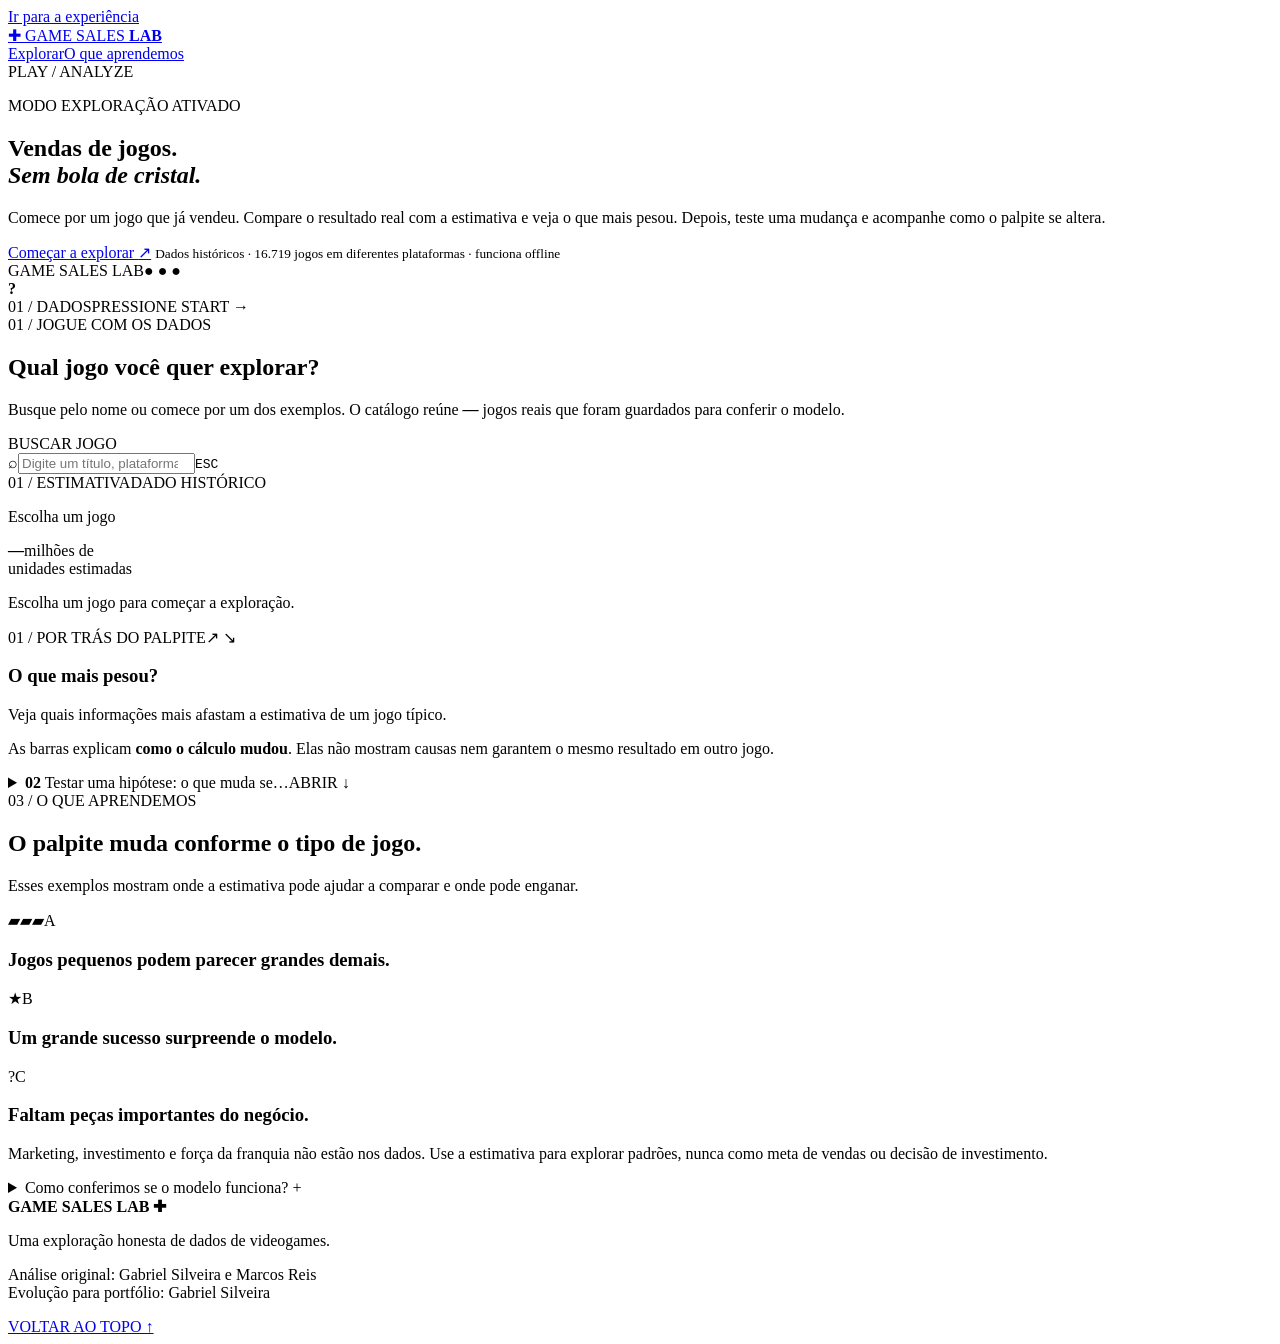
==== web/index.template.html @ 08819943 "Build game sales portfolio and offline demo" ====
<!doctype html>
<html lang="pt-BR">
<head>
  <meta charset="utf-8">
  <meta name="viewport" content="width=device-width, initial-scale=1">
  <meta name="theme-color" content="#101222">
  <title>Game Sales Lab — explore vendas de videogames</title>
  <meta name="description" content="Escolha um jogo, mude suas características e entenda o que um modelo histórico de vendas consegue — e não consegue — mostrar.">
  <style>/*__STYLE__*/</style>
</head>
<body>
  <a class="skip" href="#explorar">Ir para a experiência</a>
  <header class="topbar shell">
    <a class="brand" href="#inicio" aria-label="Game Sales Lab, início"><span class="brand-mark" aria-hidden="true">✚</span> GAME SALES <b>LAB</b></a>
    <nav aria-label="Navegação"><a href="#explorar">Explorar</a><a href="#aprendizados">O que aprendemos</a></nav>
    <span class="top-label">PLAY / ANALYZE</span>
  </header>

  <main>
    <section class="hero shell" id="inicio">
      <div class="hero-copy">
        <p class="eyebrow"><span class="blink" aria-hidden="true"></span> MODO EXPLORAÇÃO ATIVADO</p>
        <h1>Vendas de jogos.<br><em>Sem bola de cristal.</em></h1>
        <p>Comece por um jogo que já vendeu. Compare o resultado real com a estimativa e veja o que mais pesou. Depois, teste uma mudança e acompanhe como o palpite se altera.</p>
        <a class="cta" href="#explorar">Começar a explorar <span aria-hidden="true">↗</span></a>
        <small>Dados históricos · 16.719 jogos em diferentes plataformas · funciona offline</small>
      </div>
      <div class="arcade-art" aria-hidden="true"><div class="arcade-screen"><div class="screen-top"><span>GAME SALES LAB</span><span>● ● ●</span></div><div class="screen-pixels"><span class="pixel p1"></span><span class="pixel p2"></span><span class="pixel p3"></span><span class="pixel p4"></span><span class="pixel p5"></span><span class="pixel p6"></span><span class="pixel p7"></span><span class="pixel p8"></span><span class="pixel p9"></span><span class="pixel p10"></span><span class="pixel p11"></span><span class="pixel p12"></span><strong>?</strong></div><div class="screen-bottom"><span>01 / DADOS</span><span>PRESSIONE START →</span></div></div><div class="arcade-shadow"></div></div>
    </section>

    <section class="explore" id="explorar"><div class="shell explore-inner">
      <div class="section-heading"><span class="step">01 / JOGUE COM OS DADOS</span><h2>Qual jogo você quer explorar?</h2><p>Busque pelo nome ou comece por um dos exemplos. O catálogo reúne <strong id="catalog-count">—</strong> jogos reais que foram guardados para conferir o modelo.</p></div>

      <div class="search-block"><label for="game-search">BUSCAR JOGO</label><div class="search-input-wrap"><span aria-hidden="true">⌕</span><input id="game-search" type="search" autocomplete="off" placeholder="Digite um título, plataforma ou ano" aria-controls="search-results" aria-expanded="false"><kbd>ESC</kbd></div><div id="search-results" class="search-results" role="listbox" hidden></div><div id="quick-games" class="quick-games" aria-label="Jogos sugeridos"></div></div>

      <div class="play-grid">
        <div class="result-panel" aria-live="polite"><div class="panel-top"><span>01 / ESTIMATIVA</span><span class="status-light">DADO HISTÓRICO</span></div><p class="game-name" id="selected-title">Escolha um jogo</p><div class="big-number"><strong id="prediction">—</strong><span>milhões de<br>unidades estimadas</span></div><p class="result-copy" id="result-summary">Escolha um jogo para começar a exploração.</p><p class="scenario-story" id="scenario-story" hidden></p><div class="comparison" id="comparison" hidden><div class="bar-label"><span id="pred-caption">ESTIMATIVA</span><b id="pred-label">—</b></div><div class="track"><i id="pred-bar"></i></div><div class="bar-label"><span>VENDAS REAIS</span><b id="actual-label">—</b></div><div class="track real"><i id="actual-bar"></i></div></div><p class="context-note" id="result-warning" hidden></p></div>

        <div class="explain-panel"><div class="panel-top"><span id="explain-step">01 / POR TRÁS DO PALPITE</span><span aria-hidden="true">↗ ↘</span></div><h3 id="explain-title">O que mais pesou?</h3><p id="explain-intro">Veja quais informações mais afastam a estimativa de um jogo típico.</p><div id="drivers" class="drivers"></div><p class="explain-foot">As barras explicam <strong>como o cálculo mudou</strong>. Elas não mostram causas nem garantem o mesmo resultado em outro jogo.</p></div>
      </div>

      <details class="edit-panel" id="edit-details"><summary><span><b>02</b> Testar uma hipótese: o que muda se…</span><span class="summary-hint">ABRIR ↓</span></summary><div class="edit-inner"><p>Escolha uma variável e mude o valor. O resultado mostra quanto essa alteração deslocou a estimativa do jogo escolhido. Você pode mudar mais campos, mas uma variável por vez deixa a comparação mais fácil de entender.</p><form id="game-form"><div class="field-grid">
        <label>Ano de lançamento<input id="Year_of_Release" type="number" min="1970" max="2035" step="1" placeholder="Ex.: 2008"></label>
        <label>Plataforma<input id="Platform" list="list-Platform" autocomplete="off" placeholder="Ex.: Wii"><datalist id="list-Platform"></datalist></label>
        <label>Gênero<input id="Genre" list="list-Genre" autocomplete="off" placeholder="Ex.: Sports"><datalist id="list-Genre"></datalist></label>
        <label>Classificação indicativa<input id="Rating" list="list-Rating" autocomplete="off" placeholder="Ex.: E"><datalist id="list-Rating"></datalist></label>
        <label>Nota da crítica <span>0 a 100</span><input id="Critic_Score" type="number" min="0" max="100" step="1" placeholder="Ex.: 82"></label>
        <label>Quantidade de críticas<input id="Critic_Count" type="number" min="0" step="1" placeholder="Ex.: 45"></label>
        <label>Nota do público <span>0 a 10</span><input id="User_Score" type="number" min="0" max="10" step="0.1" placeholder="Ex.: 8.2"></label>
        <label>Quantidade de avaliações<input id="User_Count" type="number" min="0" step="1" placeholder="Ex.: 250"></label>
        <label>Empresa que publicou<input id="Publisher" list="list-Publisher" autocomplete="off" placeholder="Ex.: Nintendo"><datalist id="list-Publisher"></datalist></label>
        <label>Estúdio criador<input id="Developer" list="list-Developer" autocomplete="off" placeholder="Ex.: Nintendo"><datalist id="list-Developer"></datalist></label>
      </div><button id="clear-btn" type="reset">Recomeçar cenário ↺</button></form><p class="edit-disclaimer">Notas e avaliações normalmente só existem depois do lançamento. Esta experiência compara padrões históricos; não prevê vendas antes de o jogo chegar ao mercado.</p></div></details>
    </div></section>

    <section class="lessons shell" id="aprendizados"><div class="section-heading"><span class="step">03 / O QUE APRENDEMOS</span><h2>O palpite muda conforme o tipo de jogo.</h2><p>Esses exemplos mostram onde a estimativa pode ajudar a comparar e onde pode enganar.</p></div><div class="lesson-grid"><article><span class="lesson-icon">▰▰▰</span><span class="lesson-number">A</span><h3>Jogos pequenos podem parecer grandes demais.</h3><p id="small-games-copy"></p></article><article><span class="lesson-icon">★</span><span class="lesson-number">B</span><h3>Um grande sucesso surpreende o modelo.</h3><p id="hit-copy"></p></article><article><span class="lesson-icon">?</span><span class="lesson-number">C</span><h3>Faltam peças importantes do negócio.</h3><p>Marketing, investimento e força da franquia não estão nos dados. Use a estimativa para explorar padrões, nunca como meta de vendas ou decisão de investimento.</p></article></div>
      <details class="method"><summary>Como conferimos se o modelo funciona? <span>+</span></summary><div class="method-body"><p>Primeiro, reservamos um grupo de jogos que o modelo não viu enquanto aprendia. Comparamos várias formas de fazer a conta usando apenas os outros jogos e escolhemos a que equilibrava resultado e simplicidade. Só então conferimos a escolhida no grupo reservado.</p><p id="method-copy"></p><p>Também verificamos se características parecidas carregam informação repetida. As notas da crítica e do público, por exemplo, tendem a andar juntas. Por isso, as barras da experiência mostram partes do cálculo, não causas independentes.</p></div></details>
    </section>
  </main>

  <footer><div class="shell footer-inner"><div><strong>GAME SALES LAB <span>✚</span></strong><p>Uma exploração honesta de dados de videogames.</p></div><p>Análise original: Gabriel Silveira e Marcos Reis<br>Evolução para portfólio: Gabriel Silveira</p><a href="#inicio">VOLTAR AO TOPO ↑</a></div></footer>
  <script>const PAYLOAD=/*__DATA__*/;</script>
  <script>/*__SCRIPT__*/</script>
</body>
</html>
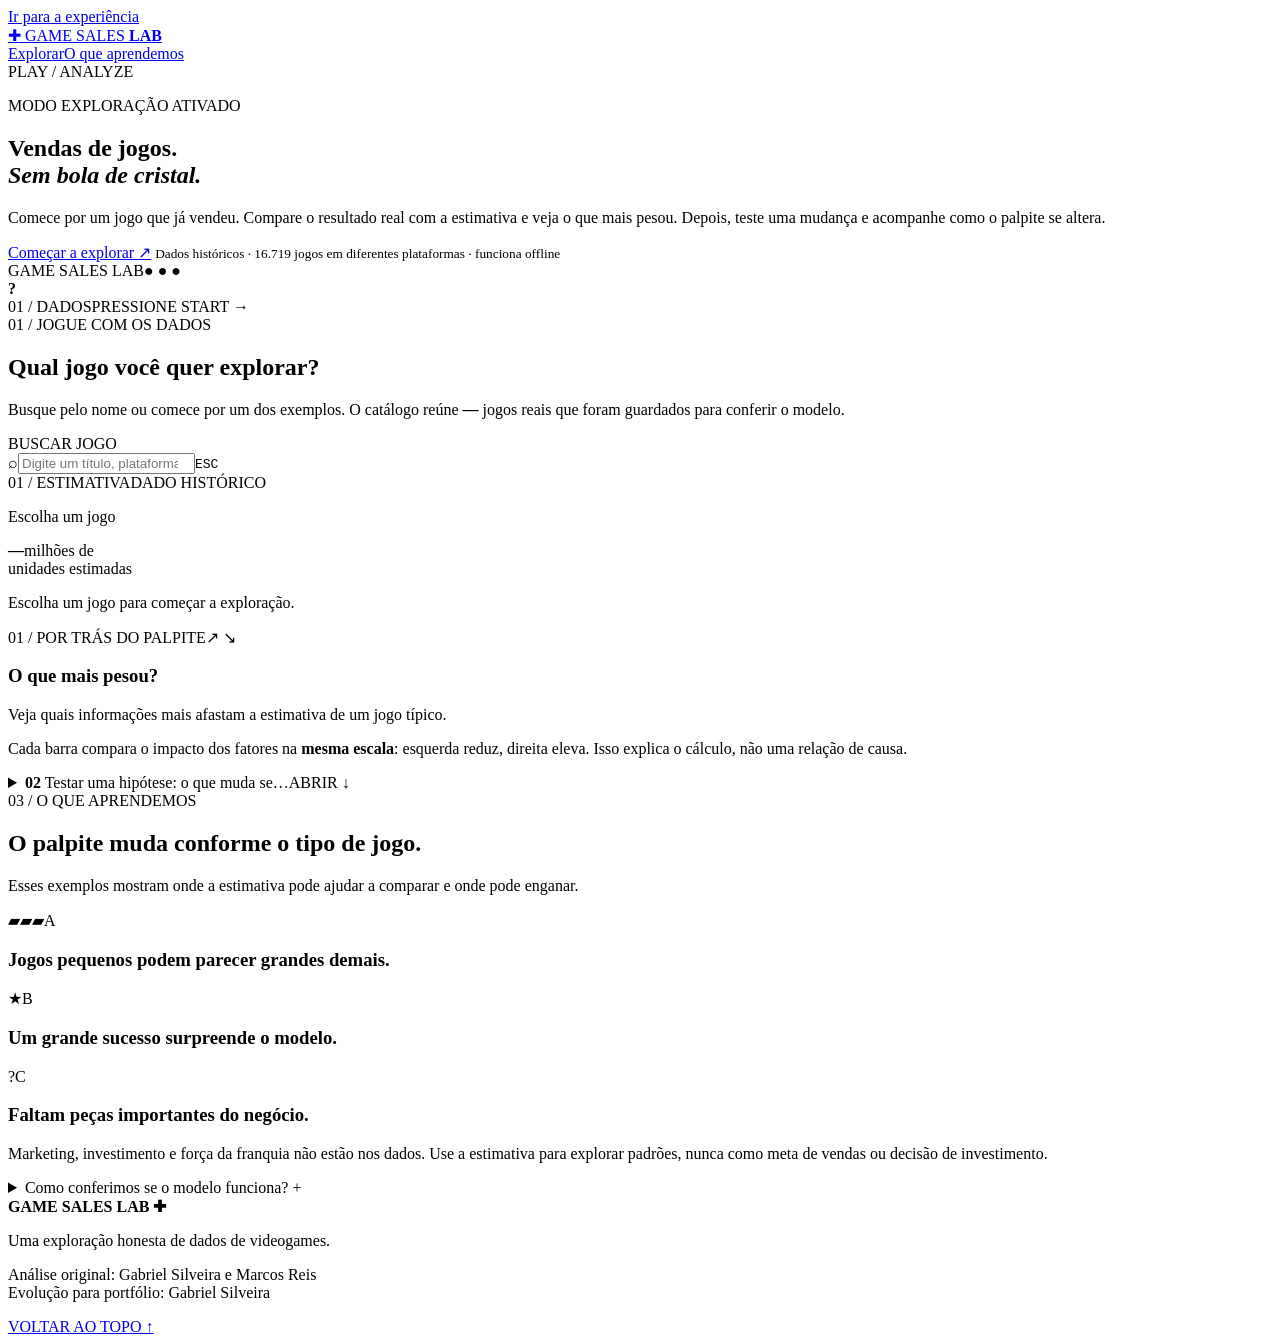
==== commit 0c4251bb: "fix: correção de gráfico de barras lateralizadas" ====
--- a/web/index.template.html
+++ b/web/index.template.html
@@ -36,7 +36,7 @@
       <div class="play-grid">
         <div class="result-panel" aria-live="polite"><div class="panel-top"><span>01 / ESTIMATIVA</span><span class="status-light">DADO HISTÓRICO</span></div><p class="game-name" id="selected-title">Escolha um jogo</p><div class="big-number"><strong id="prediction">—</strong><span>milhões de<br>unidades estimadas</span></div><p class="result-copy" id="result-summary">Escolha um jogo para começar a exploração.</p><p class="scenario-story" id="scenario-story" hidden></p><div class="comparison" id="comparison" hidden><div class="bar-label"><span id="pred-caption">ESTIMATIVA</span><b id="pred-label">—</b></div><div class="track"><i id="pred-bar"></i></div><div class="bar-label"><span>VENDAS REAIS</span><b id="actual-label">—</b></div><div class="track real"><i id="actual-bar"></i></div></div><p class="context-note" id="result-warning" hidden></p></div>
 
-        <div class="explain-panel"><div class="panel-top"><span id="explain-step">01 / POR TRÁS DO PALPITE</span><span aria-hidden="true">↗ ↘</span></div><h3 id="explain-title">O que mais pesou?</h3><p id="explain-intro">Veja quais informações mais afastam a estimativa de um jogo típico.</p><div id="drivers" class="drivers"></div><p class="explain-foot">As barras explicam <strong>como o cálculo mudou</strong>. Elas não mostram causas nem garantem o mesmo resultado em outro jogo.</p></div>
+        <div class="explain-panel"><div class="panel-top"><span id="explain-step">01 / POR TRÁS DO PALPITE</span><span aria-hidden="true">↗ ↘</span></div><h3 id="explain-title">O que mais pesou?</h3><p id="explain-intro">Veja quais informações mais afastam a estimativa de um jogo típico.</p><div id="drivers" class="drivers"></div><p class="explain-foot">Cada barra compara o impacto dos fatores na <strong>mesma escala</strong>: esquerda reduz, direita eleva. Isso explica o cálculo, não uma relação de causa.</p></div>
       </div>
 
       <details class="edit-panel" id="edit-details"><summary><span><b>02</b> Testar uma hipótese: o que muda se…</span><span class="summary-hint">ABRIR ↓</span></summary><div class="edit-inner"><p>Escolha uma variável e mude o valor. O resultado mostra quanto essa alteração deslocou a estimativa do jogo escolhido. Você pode mudar mais campos, mas uma variável por vez deixa a comparação mais fácil de entender.</p><form id="game-form"><div class="field-grid">
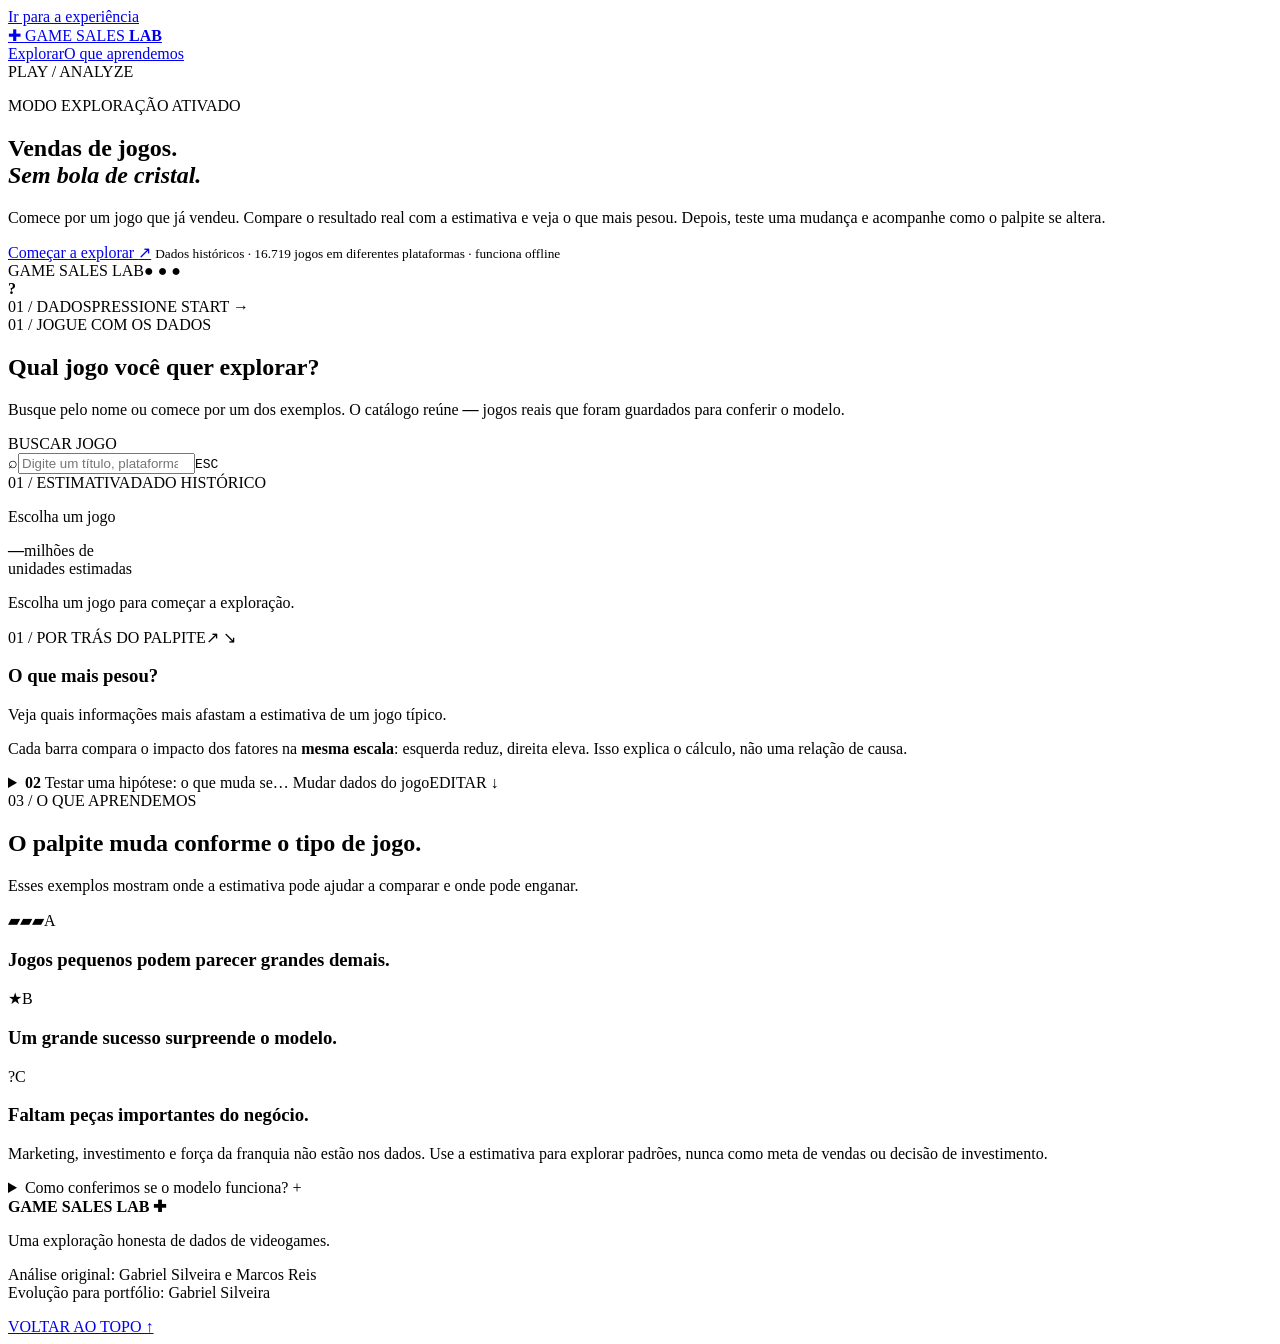
==== commit 68809f25: "feat(ui): melhora fluxo de edição e interpretação do simulador" ====
--- a/web/index.template.html
+++ b/web/index.template.html
@@ -39,7 +39,7 @@
         <div class="explain-panel"><div class="panel-top"><span id="explain-step">01 / POR TRÁS DO PALPITE</span><span aria-hidden="true">↗ ↘</span></div><h3 id="explain-title">O que mais pesou?</h3><p id="explain-intro">Veja quais informações mais afastam a estimativa de um jogo típico.</p><div id="drivers" class="drivers"></div><p class="explain-foot">Cada barra compara o impacto dos fatores na <strong>mesma escala</strong>: esquerda reduz, direita eleva. Isso explica o cálculo, não uma relação de causa.</p></div>
       </div>
 
-      <details class="edit-panel" id="edit-details"><summary><span><b>02</b> Testar uma hipótese: o que muda se…</span><span class="summary-hint">ABRIR ↓</span></summary><div class="edit-inner"><p>Escolha uma variável e mude o valor. O resultado mostra quanto essa alteração deslocou a estimativa do jogo escolhido. Você pode mudar mais campos, mas uma variável por vez deixa a comparação mais fácil de entender.</p><form id="game-form"><div class="field-grid">
+      <details class="edit-panel" id="edit-details"><summary><span><b>02</b><span class="summary-title-long"> Testar uma hipótese: o que muda se…</span><span class="summary-title-short"> Mudar dados do jogo</span></span><span class="summary-hint">EDITAR ↓</span></summary><div class="edit-inner"><p>Altere uma informação e acompanhe o novo palpite ao lado. Uma mudança por vez deixa a comparação mais fácil de entender.</p><div class="edit-workspace"><form id="game-form"><div class="field-grid">
         <label>Ano de lançamento<input id="Year_of_Release" type="number" min="1970" max="2035" step="1" placeholder="Ex.: 2008"></label>
         <label>Plataforma<input id="Platform" list="list-Platform" autocomplete="off" placeholder="Ex.: Wii"><datalist id="list-Platform"></datalist></label>
         <label>Gênero<input id="Genre" list="list-Genre" autocomplete="off" placeholder="Ex.: Sports"><datalist id="list-Genre"></datalist></label>
@@ -50,7 +50,7 @@
         <label>Quantidade de avaliações<input id="User_Count" type="number" min="0" step="1" placeholder="Ex.: 250"></label>
         <label>Empresa que publicou<input id="Publisher" list="list-Publisher" autocomplete="off" placeholder="Ex.: Nintendo"><datalist id="list-Publisher"></datalist></label>
         <label>Estúdio criador<input id="Developer" list="list-Developer" autocomplete="off" placeholder="Ex.: Nintendo"><datalist id="list-Developer"></datalist></label>
-      </div><button id="clear-btn" type="reset">Recomeçar cenário ↺</button></form><p class="edit-disclaimer">Notas e avaliações normalmente só existem depois do lançamento. Esta experiência compara padrões históricos; não prevê vendas antes de o jogo chegar ao mercado.</p></div></details>
+      </div><div class="scenario-actions"><button id="restore-btn" type="button">Desfazer alterações ↺</button><button id="clear-btn" type="button">Limpar todos os campos</button></div></form><aside class="scenario-monitor" aria-live="polite"><span class="scenario-kicker">RESULTADO DA HIPÓTESE</span><p id="scenario-game">Jogo selecionado</p><div class="scenario-live-number"><strong id="scenario-prediction">—</strong><span>milhões de<br>unidades estimadas</span></div><div class="scenario-metrics"><div><span>ANTES</span><b id="scenario-original">—</b></div><div><span>MUDANÇA</span><b id="scenario-delta">—</b></div></div><p id="scenario-monitor-story">Altere um campo para comparar com o palpite original.</p></aside></div><p class="edit-disclaimer">Notas e avaliações normalmente só existem depois do lançamento. Esta experiência compara padrões históricos; não prevê vendas antes de o jogo chegar ao mercado.</p></div></details>
     </div></section>
 
     <section class="lessons shell" id="aprendizados"><div class="section-heading"><span class="step">03 / O QUE APRENDEMOS</span><h2>O palpite muda conforme o tipo de jogo.</h2><p>Esses exemplos mostram onde a estimativa pode ajudar a comparar e onde pode enganar.</p></div><div class="lesson-grid"><article><span class="lesson-icon">▰▰▰</span><span class="lesson-number">A</span><h3>Jogos pequenos podem parecer grandes demais.</h3><p id="small-games-copy"></p></article><article><span class="lesson-icon">★</span><span class="lesson-number">B</span><h3>Um grande sucesso surpreende o modelo.</h3><p id="hit-copy"></p></article><article><span class="lesson-icon">?</span><span class="lesson-number">C</span><h3>Faltam peças importantes do negócio.</h3><p>Marketing, investimento e força da franquia não estão nos dados. Use a estimativa para explorar padrões, nunca como meta de vendas ou decisão de investimento.</p></article></div>
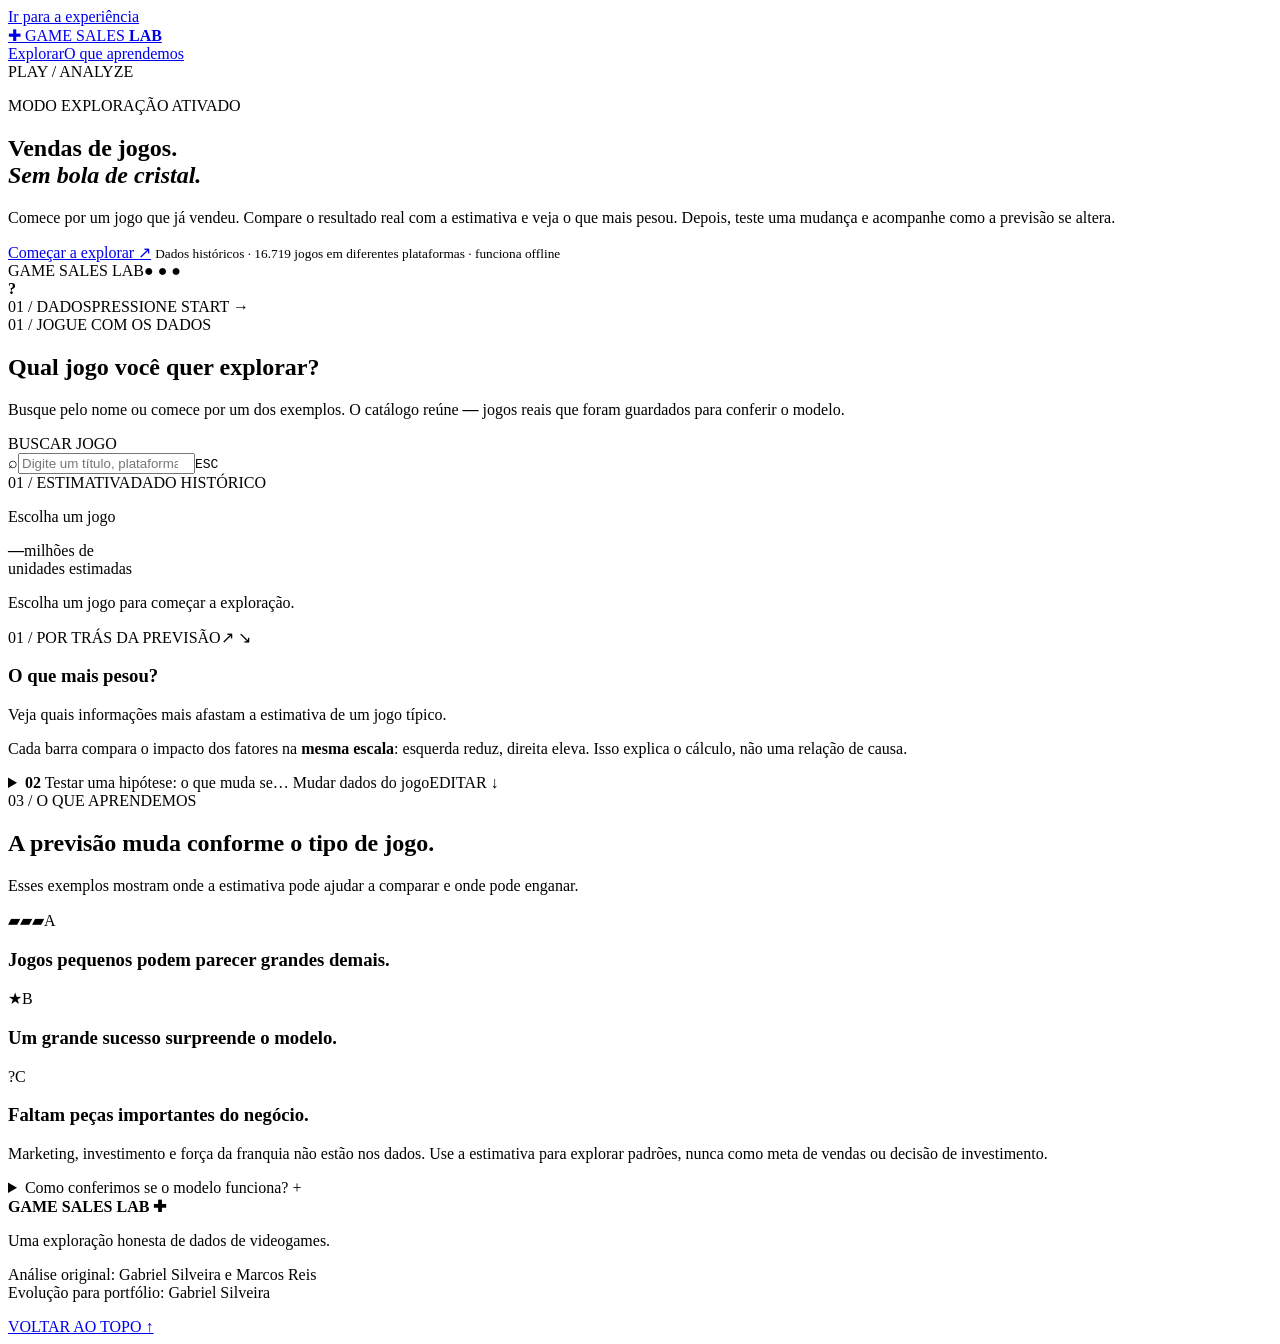
==== commit a81f88a6: "fix: correção de terminologias" ====
--- a/web/index.template.html
+++ b/web/index.template.html
@@ -21,7 +21,7 @@
       <div class="hero-copy">
         <p class="eyebrow"><span class="blink" aria-hidden="true"></span> MODO EXPLORAÇÃO ATIVADO</p>
         <h1>Vendas de jogos.<br><em>Sem bola de cristal.</em></h1>
-        <p>Comece por um jogo que já vendeu. Compare o resultado real com a estimativa e veja o que mais pesou. Depois, teste uma mudança e acompanhe como o palpite se altera.</p>
+        <p>Comece por um jogo que já vendeu. Compare o resultado real com a estimativa e veja o que mais pesou. Depois, teste uma mudança e acompanhe como a previsão se altera.</p>
         <a class="cta" href="#explorar">Começar a explorar <span aria-hidden="true">↗</span></a>
         <small>Dados históricos · 16.719 jogos em diferentes plataformas · funciona offline</small>
       </div>
@@ -36,10 +36,10 @@
       <div class="play-grid">
         <div class="result-panel" aria-live="polite"><div class="panel-top"><span>01 / ESTIMATIVA</span><span class="status-light">DADO HISTÓRICO</span></div><p class="game-name" id="selected-title">Escolha um jogo</p><div class="big-number"><strong id="prediction">—</strong><span>milhões de<br>unidades estimadas</span></div><p class="result-copy" id="result-summary">Escolha um jogo para começar a exploração.</p><p class="scenario-story" id="scenario-story" hidden></p><div class="comparison" id="comparison" hidden><div class="bar-label"><span id="pred-caption">ESTIMATIVA</span><b id="pred-label">—</b></div><div class="track"><i id="pred-bar"></i></div><div class="bar-label"><span>VENDAS REAIS</span><b id="actual-label">—</b></div><div class="track real"><i id="actual-bar"></i></div></div><p class="context-note" id="result-warning" hidden></p></div>
 
-        <div class="explain-panel"><div class="panel-top"><span id="explain-step">01 / POR TRÁS DO PALPITE</span><span aria-hidden="true">↗ ↘</span></div><h3 id="explain-title">O que mais pesou?</h3><p id="explain-intro">Veja quais informações mais afastam a estimativa de um jogo típico.</p><div id="drivers" class="drivers"></div><p class="explain-foot">Cada barra compara o impacto dos fatores na <strong>mesma escala</strong>: esquerda reduz, direita eleva. Isso explica o cálculo, não uma relação de causa.</p></div>
+        <div class="explain-panel"><div class="panel-top"><span id="explain-step">01 / POR TRÁS DA PREVISÃO</span><span aria-hidden="true">↗ ↘</span></div><h3 id="explain-title">O que mais pesou?</h3><p id="explain-intro">Veja quais informações mais afastam a estimativa de um jogo típico.</p><div id="drivers" class="drivers"></div><p class="explain-foot">Cada barra compara o impacto dos fatores na <strong>mesma escala</strong>: esquerda reduz, direita eleva. Isso explica o cálculo, não uma relação de causa.</p></div>
       </div>
 
-      <details class="edit-panel" id="edit-details"><summary><span><b>02</b><span class="summary-title-long"> Testar uma hipótese: o que muda se…</span><span class="summary-title-short"> Mudar dados do jogo</span></span><span class="summary-hint">EDITAR ↓</span></summary><div class="edit-inner"><p>Altere uma informação e acompanhe o novo palpite ao lado. Uma mudança por vez deixa a comparação mais fácil de entender.</p><div class="edit-workspace"><form id="game-form"><div class="field-grid">
+      <details class="edit-panel" id="edit-details"><summary><span><b>02</b><span class="summary-title-long"> Testar uma hipótese: o que muda se…</span><span class="summary-title-short"> Mudar dados do jogo</span></span><span class="summary-hint">EDITAR ↓</span></summary><div class="edit-inner"><p>Altere uma informação e acompanhe a nova previsão ao lado. Uma mudança por vez deixa a comparação mais fácil de entender.</p><div class="edit-workspace"><form id="game-form"><div class="field-grid">
         <label>Ano de lançamento<input id="Year_of_Release" type="number" min="1970" max="2035" step="1" placeholder="Ex.: 2008"></label>
         <label>Plataforma<input id="Platform" list="list-Platform" autocomplete="off" placeholder="Ex.: Wii"><datalist id="list-Platform"></datalist></label>
         <label>Gênero<input id="Genre" list="list-Genre" autocomplete="off" placeholder="Ex.: Sports"><datalist id="list-Genre"></datalist></label>
@@ -50,10 +50,10 @@
         <label>Quantidade de avaliações<input id="User_Count" type="number" min="0" step="1" placeholder="Ex.: 250"></label>
         <label>Empresa que publicou<input id="Publisher" list="list-Publisher" autocomplete="off" placeholder="Ex.: Nintendo"><datalist id="list-Publisher"></datalist></label>
         <label>Estúdio criador<input id="Developer" list="list-Developer" autocomplete="off" placeholder="Ex.: Nintendo"><datalist id="list-Developer"></datalist></label>
-      </div><div class="scenario-actions"><button id="restore-btn" type="button">Desfazer alterações ↺</button><button id="clear-btn" type="button">Limpar todos os campos</button></div></form><aside class="scenario-monitor" aria-live="polite"><span class="scenario-kicker">RESULTADO DA HIPÓTESE</span><p id="scenario-game">Jogo selecionado</p><div class="scenario-live-number"><strong id="scenario-prediction">—</strong><span>milhões de<br>unidades estimadas</span></div><div class="scenario-metrics"><div><span>ANTES</span><b id="scenario-original">—</b></div><div><span>MUDANÇA</span><b id="scenario-delta">—</b></div></div><p id="scenario-monitor-story">Altere um campo para comparar com o palpite original.</p></aside></div><p class="edit-disclaimer">Notas e avaliações normalmente só existem depois do lançamento. Esta experiência compara padrões históricos; não prevê vendas antes de o jogo chegar ao mercado.</p></div></details>
+      </div><div class="scenario-actions"><button id="restore-btn" type="button">Desfazer alterações ↺</button><button id="clear-btn" type="button">Limpar todos os campos</button></div></form><aside class="scenario-monitor" aria-live="polite"><span class="scenario-kicker">RESULTADO DA HIPÓTESE</span><p id="scenario-game">Jogo selecionado</p><div class="scenario-live-number"><strong id="scenario-prediction">—</strong><span>milhões de<br>unidades estimadas</span></div><div class="scenario-metrics"><div><span>ANTES</span><b id="scenario-original">—</b></div><div><span>MUDANÇA</span><b id="scenario-delta">—</b></div></div><p id="scenario-monitor-story">Altere um campo para comparar com a previsão original.</p></aside></div><p class="edit-disclaimer">Notas e avaliações normalmente só existem depois do lançamento. Esta experiência compara padrões históricos; não prevê vendas antes de o jogo chegar ao mercado.</p></div></details>
     </div></section>
 
-    <section class="lessons shell" id="aprendizados"><div class="section-heading"><span class="step">03 / O QUE APRENDEMOS</span><h2>O palpite muda conforme o tipo de jogo.</h2><p>Esses exemplos mostram onde a estimativa pode ajudar a comparar e onde pode enganar.</p></div><div class="lesson-grid"><article><span class="lesson-icon">▰▰▰</span><span class="lesson-number">A</span><h3>Jogos pequenos podem parecer grandes demais.</h3><p id="small-games-copy"></p></article><article><span class="lesson-icon">★</span><span class="lesson-number">B</span><h3>Um grande sucesso surpreende o modelo.</h3><p id="hit-copy"></p></article><article><span class="lesson-icon">?</span><span class="lesson-number">C</span><h3>Faltam peças importantes do negócio.</h3><p>Marketing, investimento e força da franquia não estão nos dados. Use a estimativa para explorar padrões, nunca como meta de vendas ou decisão de investimento.</p></article></div>
+    <section class="lessons shell" id="aprendizados"><div class="section-heading"><span class="step">03 / O QUE APRENDEMOS</span><h2>A previsão muda conforme o tipo de jogo.</h2><p>Esses exemplos mostram onde a estimativa pode ajudar a comparar e onde pode enganar.</p></div><div class="lesson-grid"><article><span class="lesson-icon">▰▰▰</span><span class="lesson-number">A</span><h3>Jogos pequenos podem parecer grandes demais.</h3><p id="small-games-copy"></p></article><article><span class="lesson-icon">★</span><span class="lesson-number">B</span><h3>Um grande sucesso surpreende o modelo.</h3><p id="hit-copy"></p></article><article><span class="lesson-icon">?</span><span class="lesson-number">C</span><h3>Faltam peças importantes do negócio.</h3><p>Marketing, investimento e força da franquia não estão nos dados. Use a estimativa para explorar padrões, nunca como meta de vendas ou decisão de investimento.</p></article></div>
       <details class="method"><summary>Como conferimos se o modelo funciona? <span>+</span></summary><div class="method-body"><p>Primeiro, reservamos um grupo de jogos que o modelo não viu enquanto aprendia. Comparamos várias formas de fazer a conta usando apenas os outros jogos e escolhemos a que equilibrava resultado e simplicidade. Só então conferimos a escolhida no grupo reservado.</p><p id="method-copy"></p><p>Também verificamos se características parecidas carregam informação repetida. As notas da crítica e do público, por exemplo, tendem a andar juntas. Por isso, as barras da experiência mostram partes do cálculo, não causas independentes.</p></div></details>
     </section>
   </main>
